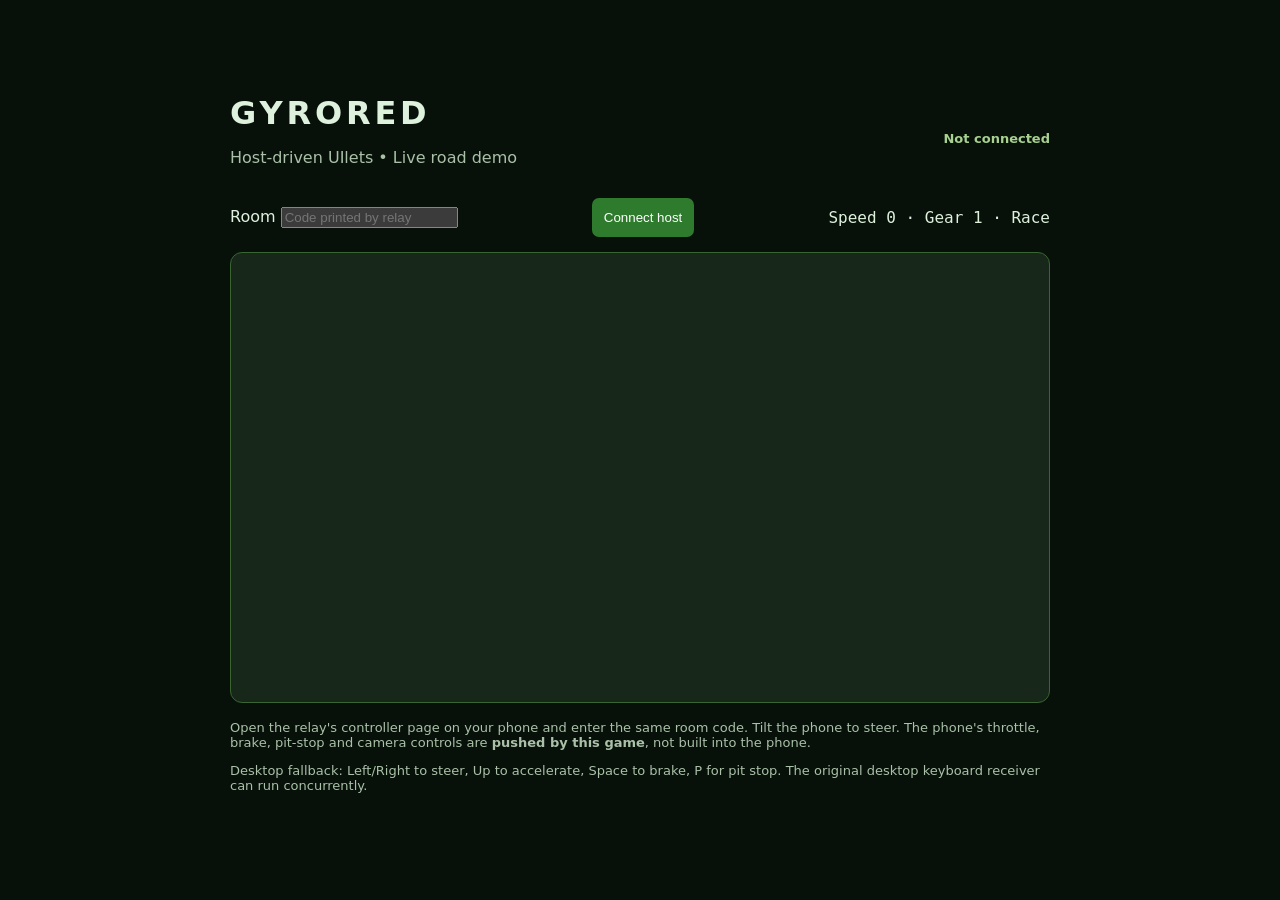
==== client/demo.html @ 3e7829de "Add interactive host road demo with dynamic pit-stop UIlets" ====
<!doctype html>
<html lang="en">
<head>
<meta charset="utf-8">
<meta name="viewport" content="width=device-width,initial-scale=1">
<title>GyroRed — Road Demo</title>
<style>
:root{color-scheme:dark;font-family:system-ui,sans-serif;background:#07110a;color:#def1dd}
*{box-sizing:border-box}body{margin:0;display:grid;min-height:100vh;place-items:center;padding:20px}
main{width:min(100%,820px)}h1{margin:0 0 4px;letter-spacing:.12em}p{color:#aac0a8}
header{display:flex;justify-content:space-between;align-items:center;gap:18px;flex-wrap:wrap}
#connection{color:#a8d18f;font-size:13px}
canvas{width:100%;height:auto;border:1px solid #386531;border-radius:12px;background:#172719}
.panel{display:flex;align-items:center;justify-content:space-between;gap:12px;flex-wrap:wrap;margin:15px 0}
code{background:#1d3021;padding:6px;border-radius:5px;word-break:break-all}
button{padding:12px;background:#2e7b2e;border:0;border-radius:7px;color:white;cursor:pointer}
.small{font-size:13px}.stat{font:16px ui-monospace,monospace}
</style>
</head>
<body>
<main>
<header><div><h1>GYRORED</h1><p>Host-driven UIlets • Live road demo</p></div><b id="connection">Not connected</b></header>
<div class="panel">
<label>Room <input type="password" id="room" placeholder="Code printed by relay" autocomplete="off"></label>
<button id="join">Connect host</button>
<span class="stat" id="telemetry">Speed 0 · Gear 1 · Race</span>
</div>
<canvas id="road" width="800" height="440" aria-label="Interactive racing demo"></canvas>
<p class="small">Open the relay's controller page on your phone and enter the same room code. Tilt the phone to steer. The phone's throttle, brake, pit-stop and camera controls are <strong>pushed by this game</strong>, not built into the phone.</p>
<p class="small">Desktop fallback: Left/Right to steer, Up to accelerate, Space to brake, P for pit stop. The original desktop keyboard receiver can run concurrently.</p>
</main>
<script src="/static/demo.js"></script>
</body>
</html>
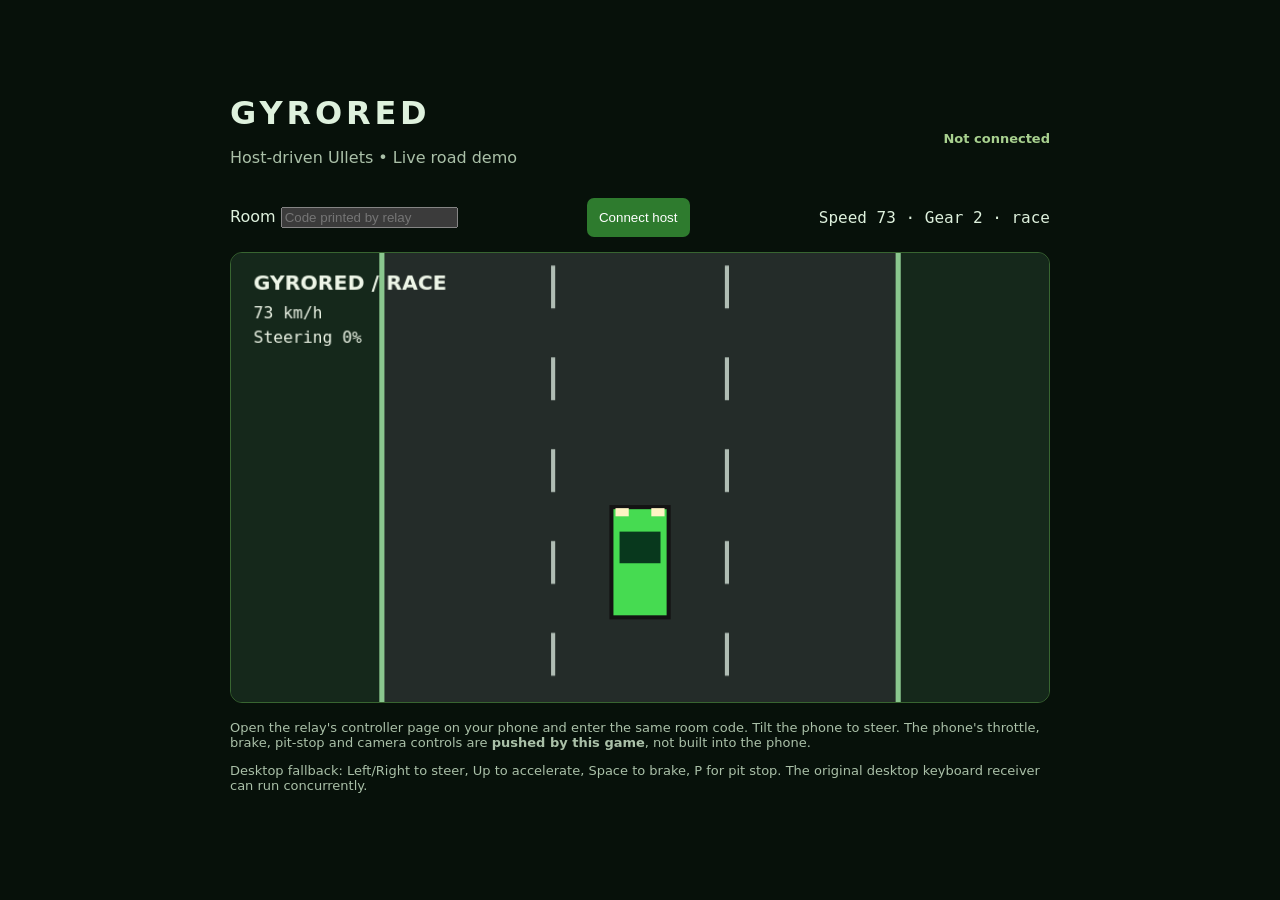
==== commit 32fe3841: "Use portable relative assets and load BroadcastChannel transport" ====
--- a/client/demo.html
+++ b/client/demo.html
@@ -29,6 +29,7 @@
 <p class="small">Open the relay's controller page on your phone and enter the same room code. Tilt the phone to steer. The phone's throttle, brake, pit-stop and camera controls are <strong>pushed by this game</strong>, not built into the phone.</p>
 <p class="small">Desktop fallback: Left/Right to steer, Up to accelerate, Space to brake, P for pit stop. The original desktop keyboard receiver can run concurrently.</p>
 </main>
-<script src="/static/demo.js"></script>
+<script src="./local.js"></script>
+<script src="./demo.js"></script>
 </body>
 </html>
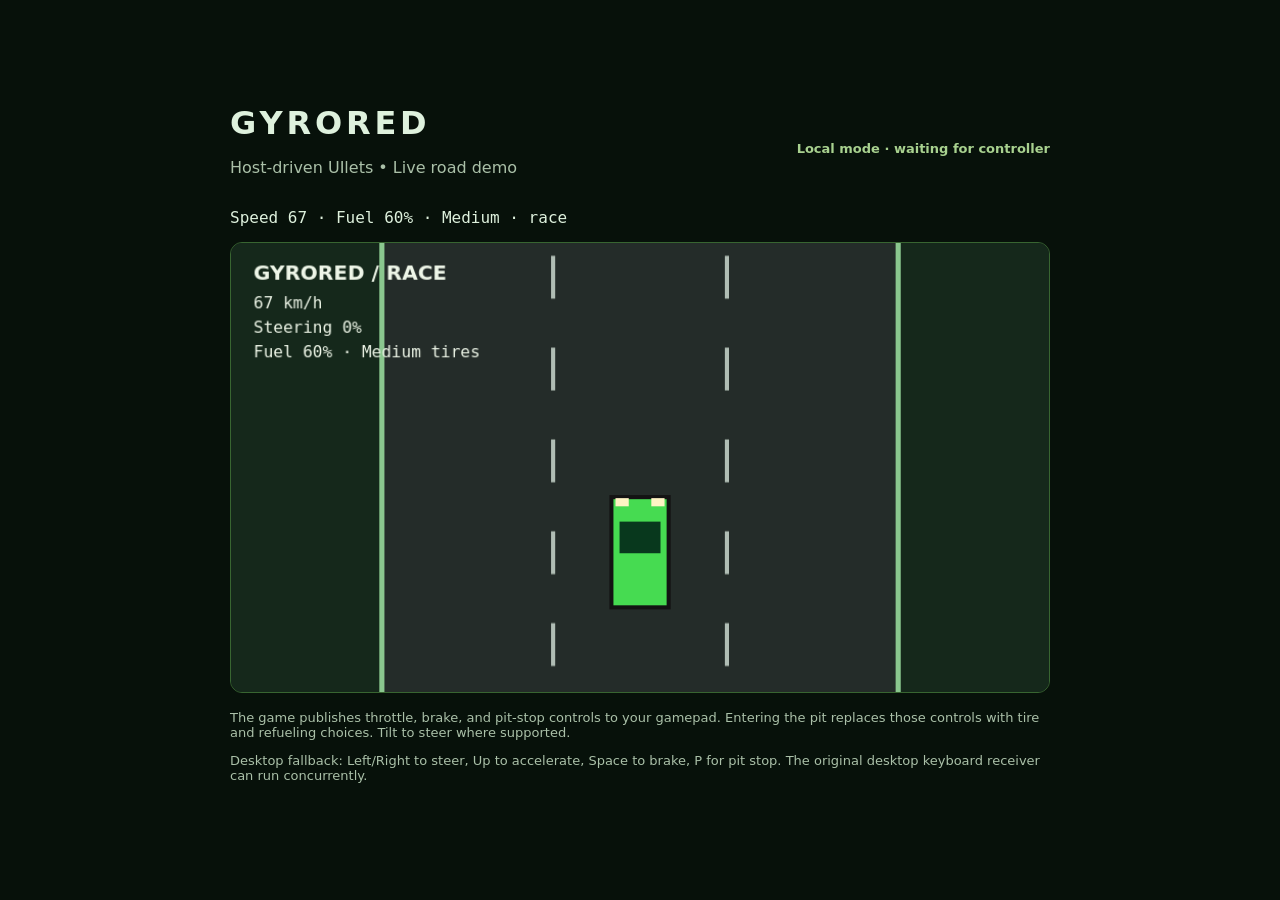
==== commit 1c8b92bc: "Remove stale game instructions and obsolete camera reference" ====
--- a/client/demo.html
+++ b/client/demo.html
@@ -21,12 +21,12 @@
 <main>
 <header><div><h1>GYRORED</h1><p>Host-driven UIlets • Live road demo</p></div><b id="connection">Not connected</b></header>
 <div class="panel">
-<label>Room <input type="password" id="room" placeholder="Code printed by relay" autocomplete="off"></label>
+<label>Connection code <input type="password" id="room" placeholder="Printed by relay.py" autocomplete="off"></label>
 <button id="join">Connect host</button>
-<span class="stat" id="telemetry">Speed 0 · Gear 1 · Race</span>
+<span class="stat" id="telemetry">Speed 0 · Fuel 60% · Medium · Race</span>
 </div>
 <canvas id="road" width="800" height="440" aria-label="Interactive racing demo"></canvas>
-<p class="small">Open the relay's controller page on your phone and enter the same room code. Tilt the phone to steer. The phone's throttle, brake, pit-stop and camera controls are <strong>pushed by this game</strong>, not built into the phone.</p>
+<p class="small">The game publishes throttle, brake, and pit-stop controls to your gamepad. Entering the pit replaces those controls with tire and refueling choices. Tilt to steer where supported.</p>
 <p class="small">Desktop fallback: Left/Right to steer, Up to accelerate, Space to brake, P for pit stop. The original desktop keyboard receiver can run concurrently.</p>
 </main>
 <script src="./local.js"></script>
